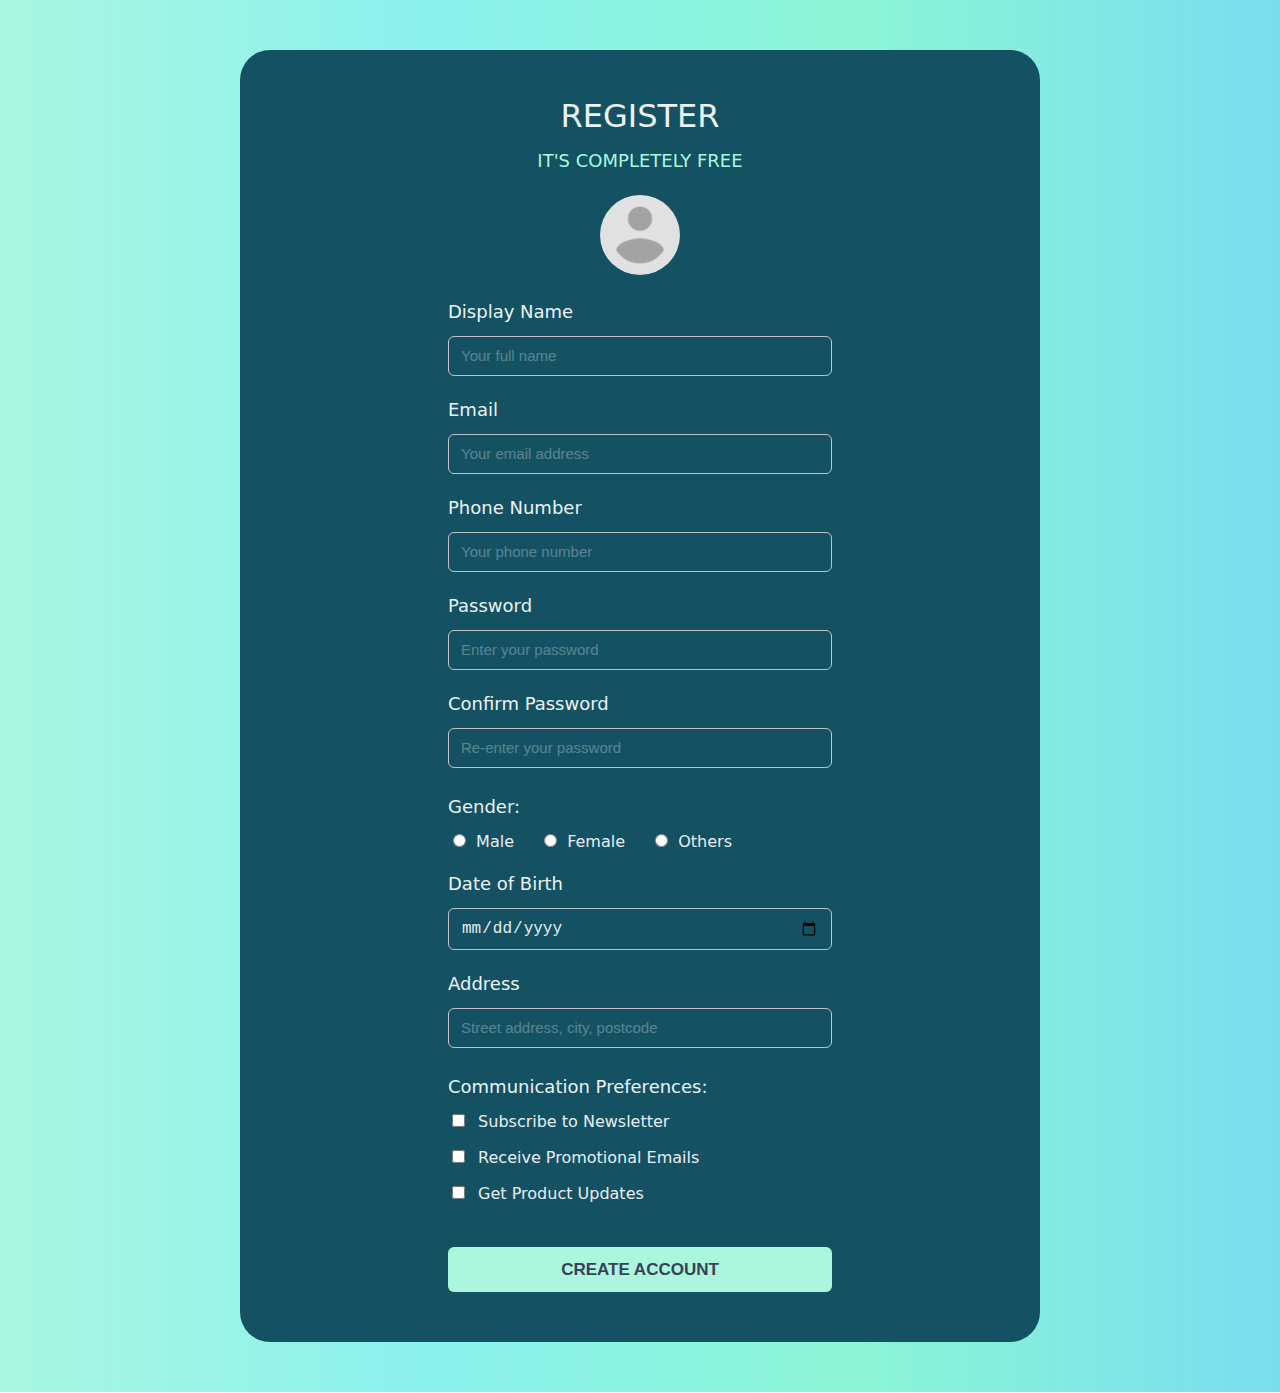
==== form.html @ 67f11ce5 "Form." ====
<!DOCTYPE html>
<html lang="en">
    <head>
        <meta charset="UTF-8" />
        <meta
            name="viewport"
            content="width=device-width, initial-scale=1.0"
        />
        <title>Form</title>
        <link
            rel="stylesheet"
            href="./css/reset.css"
        />
        <link
            rel="stylesheet"
            href="./css/style.css"
        />
    </head>
    <body class="form-body">
        <div class="form-container">
            <div class="form-content">
                <div class="form-heading">
                    <h1 class="form-title">REGISTER</h1>
                    <p class="form-text">IT'S COMPLETELY FREE</p>
                </div>

                <!-- Form -->
                <form
                    class="form"
                    autocomplete="off"
                >
                    <!-- Profile Picture (Avatar) -->
                    <div class="form-group avatar-form">
                        <label
                            for="avatar"
                            class="form-label avatar-label"
                        >
                            <img
                                src="./img/img-avatar-placeholder.png"
                                alt="avatar"
                                class="avatar-img"
                            />
                        </label>
                        <input
                            type="file"
                            accept="image/*"
                            id="avatar"
                            class="text-input avatar-input"
                            hidden
                        />
                    </div>

                    <!-- Name -->
                    <div class="form-group">
                        <label
                            for="name"
                            class="form-label"
                            >Display Name</label
                        >
                        <input
                            type="text"
                            id="name"
                            class="text-input"
                            autocomplete="off"
                            spellcheck="false"
                            placeholder="Your full name"
                        />
                    </div>

                    <!-- Email -->
                    <div class="form-group">
                        <label
                            for="email"
                            class="form-label"
                        >
                            Email
                        </label>
                        <input
                            type="email"
                            id="email"
                            class="text-input"
                            autocomplete="off"
                            spellcheck="false"
                            placeholder="Your email address"
                        />
                    </div>

                    <!-- Phone -->
                    <div class="form-group">
                        <label
                            for="phone"
                            class="form-label"
                            >Phone Number</label
                        >
                        <input
                            type="tel"
                            id="phone"
                            class="text-input"
                            autocomplete="off"
                            spellcheck="false"
                            placeholder="Your phone number"
                        />
                    </div>

                    <!-- Password -->
                    <div class="form-group">
                        <label
                            for="password"
                            class="form-label"
                            >Password</label
                        >
                        <input
                            type="password"
                            id="password"
                            class="text-input"
                            autocomplete="off"
                            spellcheck="false"
                            placeholder="Enter your password"
                        />
                    </div>

                    <!-- Confirm Password -->
                    <div class="form-group">
                        <label
                            for="confirm-password"
                            class="form-label"
                            >Confirm Password</label
                        >
                        <input
                            type="password"
                            id="confirm-password"
                            class="text-input"
                            autocomplete="off"
                            spellcheck="false"
                            placeholder="Re-enter your password"
                        />
                    </div>

                    <!-- Gender -->
                    <div class="form-group radio-group">
                        <p class="radio-text">Gender:</p>
                        <input
                            type="radio"
                            id="male"
                            class="text-input radio-input"
                        />
                        <label
                            for="male"
                            class="radio-label"
                            >Male</label
                        >
                        <input
                            type="radio"
                            id="female"
                            class="text-input radio-input"
                        />
                        <label
                            for="female"
                            class="radio-label"
                            >Female</label
                        >
                        <input
                            type="radio"
                            id="others"
                            class="text-input radio-input"
                        />
                        <label
                            for="others"
                            class="radio-label"
                            >Others</label
                        >
                    </div>

                    <!-- Date of Birth -->
                    <div class="form-group">
                        <label
                            for="dob"
                            class="form-label"
                            >Date of Birth</label
                        >
                        <input
                            type="date"
                            id="dob"
                            class="text-input"
                        />
                    </div>

                    <!-- Address -->
                    <div class="form-group">
                        <label
                            for="address"
                            class="form-label"
                            >Address</label
                        >
                        <input
                            type="text"
                            id="address"
                            class="text-input"
                            autocomplete="off"
                            spellcheck="false"
                            placeholder="Street address, city, postcode"
                        />
                    </div>

                    <!-- Communication Preferences -->
                    <div class="form-group checkbox-group">
                        <p class="checkbox-text">Communication Preferences:</p>
                        <div class="checkbox-item">
                            <input
                                type="checkbox"
                                id="newsletter"
                                class="text-input checkbox-input"
                            />
                            <label
                                for="newsletter"
                                class="form-label checkbox-label"
                                >Subscribe to Newsletter
                            </label>
                        </div>
                        <div class="checkbox-item">
                            <input
                                type="checkbox"
                                id="emails"
                                class="text-input checkbox-input"
                            />
                            <label
                                for="emails"
                                class="form-label checkbox-label"
                                >Receive Promotional Emails</label
                            >
                        </div>
                        <div class="checkbox-item">
                            <input
                                type="checkbox"
                                id="product-update"
                                class="text-input checkbox-input"
                            />
                            <label
                                for="product-update"
                                class="form-label checkbox-label"
                                >Get Product Updates
                            </label>
                        </div>
                    </div>

                    <!-- Button -->
                    <button
                        class="btn"
                        type="submit"
                    >
                        CREATE ACCOUNT
                    </button>
                </form>
            </div>
        </div>
    </body>
</html>
---- css/style.css ----
* {
    box-sizing: border-box;
}

body {
    font-family: system-ui, -apple-system, BlinkMacSystemFont, 'Segoe UI',
        Roboto, Oxygen, Ubuntu, Cantarell, 'Open Sans', 'Helvetica Neue',
        sans-serif;
}

a {
    color: inherit;
    text-decoration: none;
}

input,
button {
    border: none;
    outline: none;
}

.main-container {
    background: #34495e;
}

.nav-list {
    padding: 20px;
    text-align: center;
    font-size: 0;
}

.item {
    display: inline-block;
    padding: 15px 20px;
    font-size: 18px;
    font-weight: 500;
    color: white;
    cursor: pointer;
}

.item:hover {
    text-decoration: underline;
}

/* CV */
.cv {
    background: e6e6e6;
}

.content {
    max-width: 800px;
    margin: 0 auto;
}

.header {
    padding: 44px 0 17px;
    text-align: center;
}

.header-name {
    font-size: 30px;
    font-weight: 700;
    line-height: 1.3;
}

.header-brief {
    margin-top: 10px;
    font-size: 18px;
    line-height: 1.2;
}

.main {
    margin-top: 18px;
    padding-bottom: 44px;
}

.section-label {
    font-size: 18px;
    font-weight: 600;
    line-height: 1.2;
}

.section-divider {
    border-bottom: 1.6px solid black;
    margin: 5px 0 12px;
}

.work-heading {
    margin-top: 15px;
    font-style: 18px;
    font-weight: 600;
    line-height: 1.2;
    text-align: justify;
    line-height: 0;
}

.work-title,
.work-date {
    display: inline-block;
    line-height: 1.3;
}

.spacer {
    display: inline-block;
    width: 100%;
    visibility: hidden;
}

.work-list {
    margin: 15px 0 0 24px;
}

.work-item {
    list-style: disc;
    line-height: 1.5;
}

.work-item + .work-item {
    margin-top: 6px;
}

.edu {
    margin-top: 15px;
}

/* Menu */
.menu {
    background: #e4f1fe;
}

.menu-nav {
    background: #4d5abd;
}

.menu-list {
    text-align: center;
    font-size: 0;
}

.menu-item {
    display: inline-block;
    padding: 28px 25px;

    font-size: 18px;
    font-weight: 500;
    color: #edf5fc;
}

.menu-item:hover {
    background: #fff;
    color: black;
    cursor: pointer;
}

.active {
    background: #fff;
    color: black;
}

/* Form */
.form-body {
    background: linear-gradient(to right, #a8f7df, #8cf0ee, #8df5d5, #79ddef);
}

.form-container {
    max-width: 800px;
    margin: 0 auto;
}

.form-content {
    margin: 50px 0;
    padding: 50px 80px;
    border-radius: 30px;

    background: #145263;
    color: #ebf3f6;
}

.form {
    width: 60%;
    margin: 0 auto;
}

.form-heading {
    text-align: center;
}

.form-heading {
    font-size: 32px;
    font-weight: 500;
}

.form-text {
    margin-top: 20px;
    font-size: 18px;
    color: #abf8df;
}

.form-group {
    margin-top: 25px;
}

.form-label,
.text-input {
    display: block;
}

.form-label,
.radio-text,
.checkbox-text {
    margin-bottom: 15px;
    font-size: 18px;
    font-weight: 500;
}

.text-input {
    width: 100%;
    padding: 10px 12px;
    background-color: transparent;
    border: 1.2px solid rgba(224, 219, 219, 0.836);
    border-radius: 6px;

    font-size: 16px;
    color: #e2edf1;
}

.text-input::placeholder {
    font-size: 15px;
    color: #f1f4f5;
    opacity: 0.3;
}

.avatar-form {
    text-align: center;
}

.avatar-img {
    width: 80px;
    height: 80px;
    border-radius: 50%;
}

.avatar-input {
    border: none;
    display: none;
}

.radio-group,
.checkbox-group {
    margin-top: 30px;
}

.radio-input,
.radio-label,
.checkbox-input,
.checkbox-label {
    display: inline-block;
}

.checkbox-item + .checkbox-item {
    margin-top: 2px;
}

.radio-input,
.checkbox-input {
    width: initial;
}

.radio-input {
    margin-right: 5px;
}

.radio-label,
.checkbox-label {
    margin-right: 20px;
    font-size: 16px;
    font-weight: 400;
    color: #e8eef3;
}

.checkbox-input {
    margin-right: 8px;
}

.btn {
    width: 100%;
    margin-top: 30px;
    padding: 0 20px;
    border-radius: 6px;
    background: #abf6dc;

    line-height: 45px;
    font-size: 17px;
    font-weight: 600;
    color: #36425a;

    user-select: none;
    cursor: pointer;
}
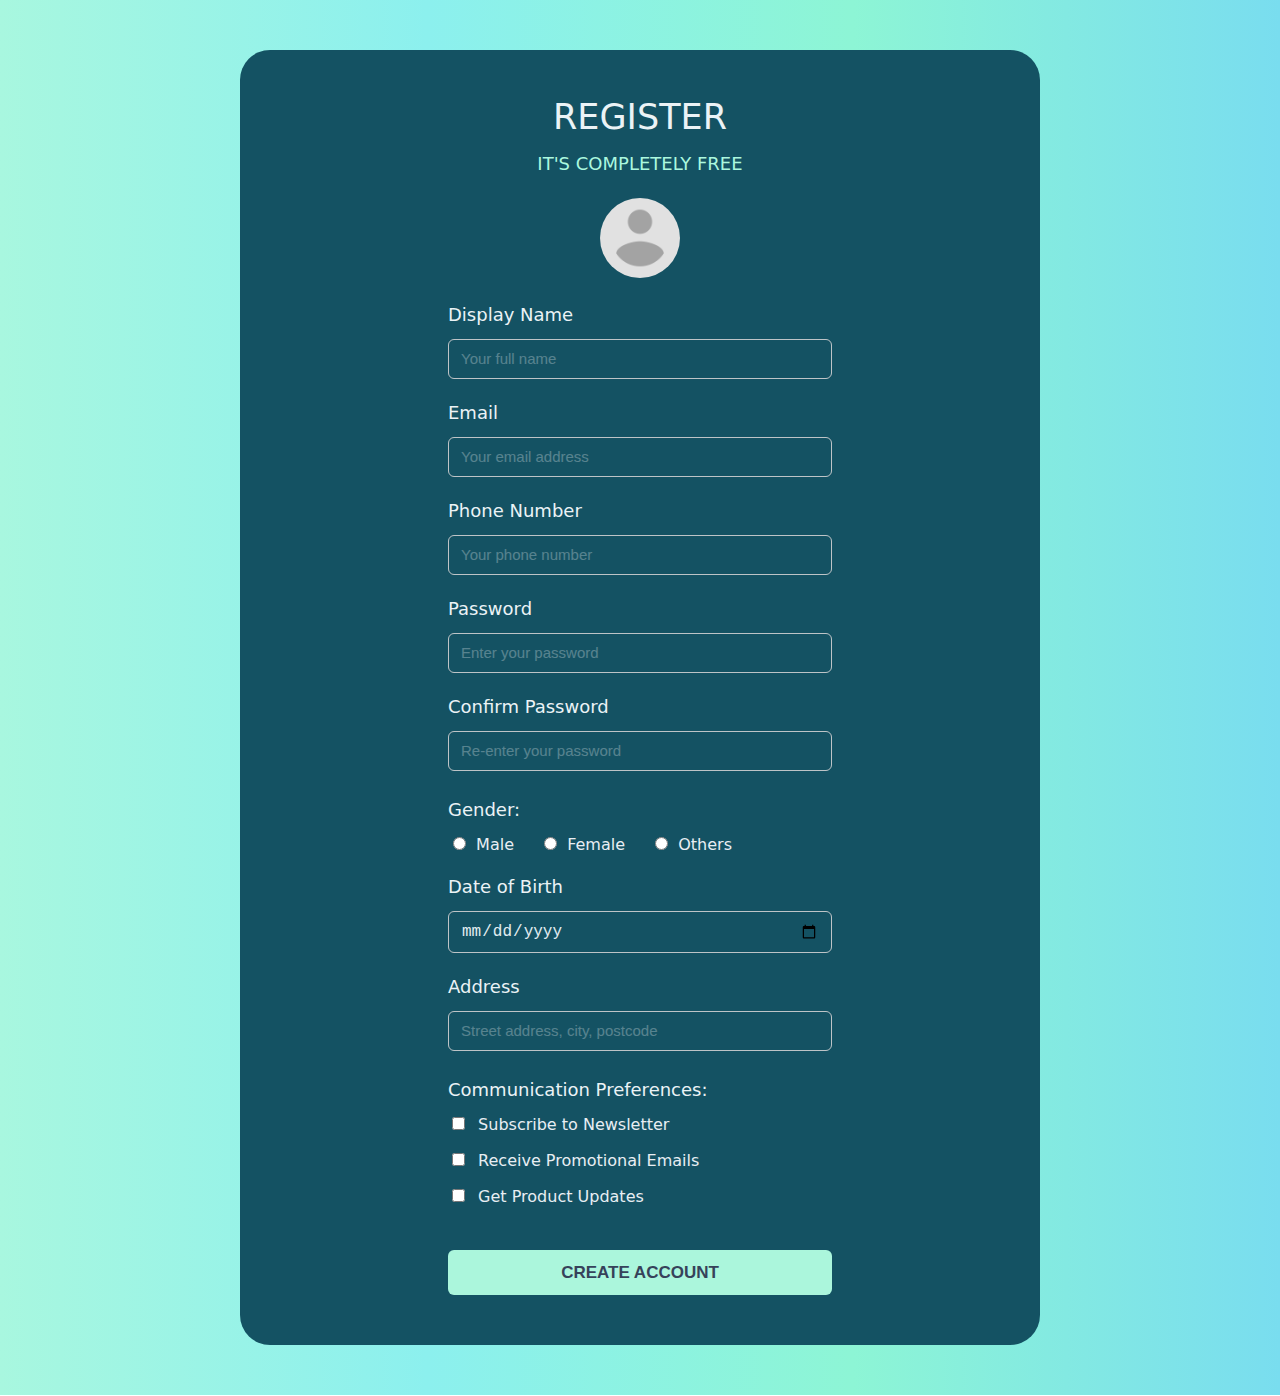
==== commit 5086b517: "Update form 3." ====
--- a/form.html
+++ b/form.html
@@ -138,10 +138,11 @@
 
                     <!-- Gender -->
                     <div class="form-group radio-group">
-                        <p class="radio-text">Gender:</p>
+                        <label class="radio-text">Gender:</label>
                         <input
                             type="radio"
                             id="male"
+                            name="gender"
                             class="text-input radio-input"
                         />
                         <label
@@ -152,6 +153,7 @@
                         <input
                             type="radio"
                             id="female"
+                            name="gender"
                             class="text-input radio-input"
                         />
                         <label
@@ -161,6 +163,7 @@
                         >
                         <input
                             type="radio"
+                            name="gender"
                             id="others"
                             class="text-input radio-input"
                         />
@@ -204,7 +207,9 @@
 
                     <!-- Communication Preferences -->
                     <div class="form-group checkbox-group">
-                        <p class="checkbox-text">Communication Preferences:</p>
+                        <label class="checkbox-text"
+                            >Communication Preferences:</label
+                        >
                         <div class="checkbox-item">
                             <input
                                 type="checkbox"
--- a/css/style.css
+++ b/css/style.css
@@ -185,8 +185,8 @@
     text-align: center;
 }
 
-.form-heading {
-    font-size: 32px;
+.form-title {
+    font-size: 35px;
     font-weight: 500;
 }
 
@@ -202,6 +202,11 @@
 
 .form-label,
 .text-input {
+    display: block;
+}
+
+.radio-text,
+.checkbox-text {
     display: block;
 }
 
@@ -240,6 +245,10 @@
     border-radius: 50%;
 }
 
+.avatar-img:hover {
+    cursor: pointer;
+}
+
 .avatar-input {
     border: none;
     display: none;
